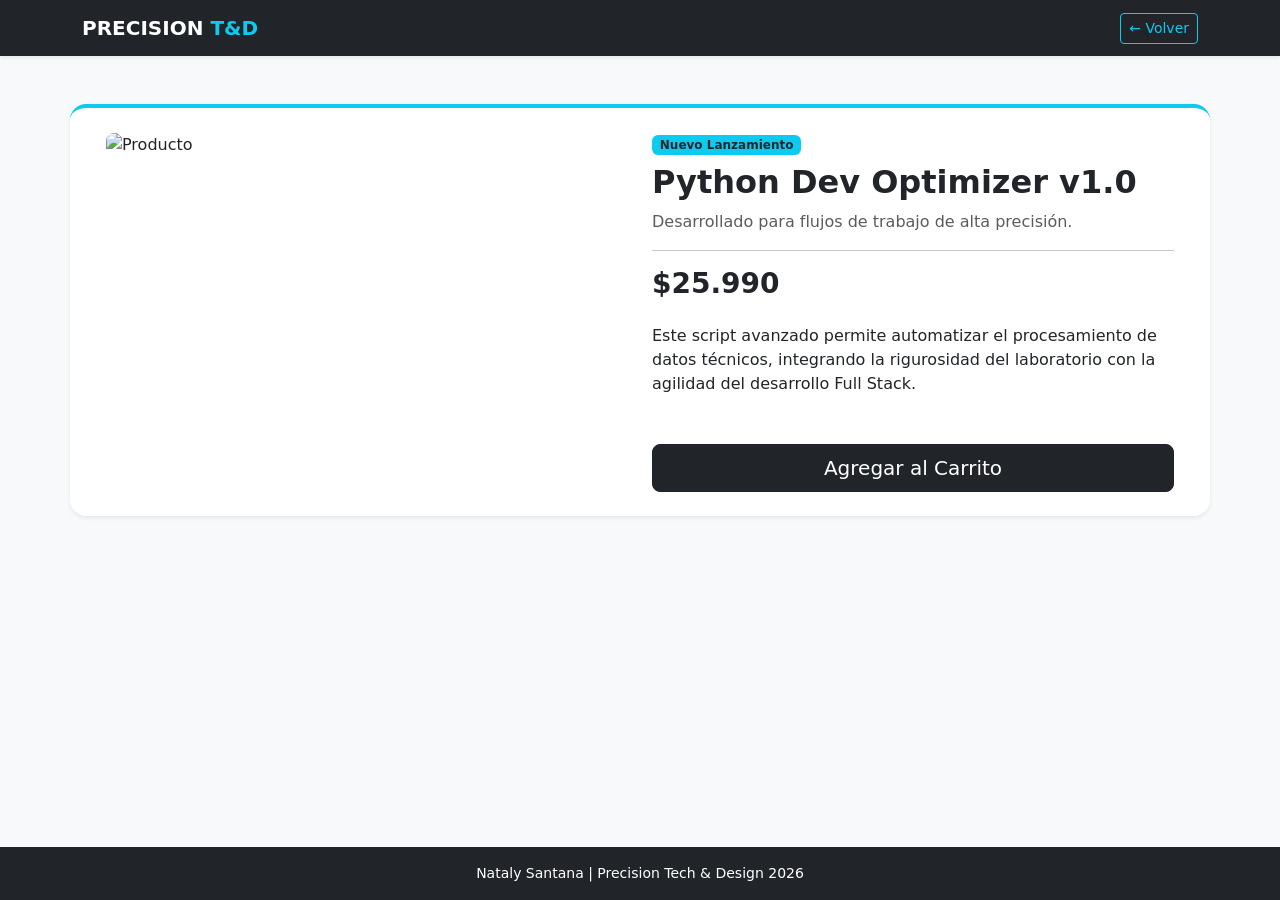
==== detalle.html @ c66ad1d0 "feat: completar MVP con página de detalle de producto responsiva" ====
<!DOCTYPE html>
<html lang="es">
<head>
    <meta charset="UTF-8">
    <meta name="viewport" content="width=device-width, initial-scale=1.0">
    <title>Detalle de Producto | Precision T&D</title>
    <link href="https://cdn.jsdelivr.net/npm/bootstrap@5.3.0/dist/css/bootstrap.min.css" rel="stylesheet">
    <link rel="stylesheet" href="css/styles.css">
</head>
<body class="bg-light min-vh-100 d-flex flex-column">
    <nav class="navbar navbar-dark bg-dark shadow-sm">
        <div class="container">
            <a class="navbar-brand fw-bold" href="index.html">PRECISION <span class="text-info">T&D</span></a>
            <a href="index.html" class="btn btn-outline-info btn-sm">← Volver</a>
        </div>
    </nav>

    <main class="container my-5 flex-grow-1">
        <div class="row bg-white p-4 rounded-4 shadow-sm border-top border-info border-4">
            <div class="col-md-6 mb-4 mb-md-0">
                <img src="https://images.unsplash.com/photo-1515879218367-8466d910aaa4?q=80&w=600" class="img-fluid rounded-3" alt="Producto">
            </div>
            <div class="col-md-6">
                <span class="badge bg-info text-dark mb-2">Nuevo Lanzamiento</span>
                <h2 class="fw-bold">Python Dev Optimizer v1.0</h2>
                <p class="text-muted">Desarrollado para flujos de trabajo de alta precisión.</p>
                <hr>
                <h3 class="text-dark fw-bold">$25.990</h3>
                <p class="mt-4">Este script avanzado permite automatizar el procesamiento de datos técnicos, integrando la rigurosidad del laboratorio con la agilidad del desarrollo Full Stack.</p>
                <div class="d-grid gap-2 mt-5">
                    <button class="btn btn-dark btn-lg" onclick="alert('Producto añadido al carrito')">Agregar al Carrito</button>
                </div>
            </div>
        </div>
    </main>

    <footer class="bg-dark text-white text-center py-3 mt-4">
        <p class="small mb-0">Nataly Santana | Precision Tech & Design 2026</p>
    </footer>
</body>
</html>
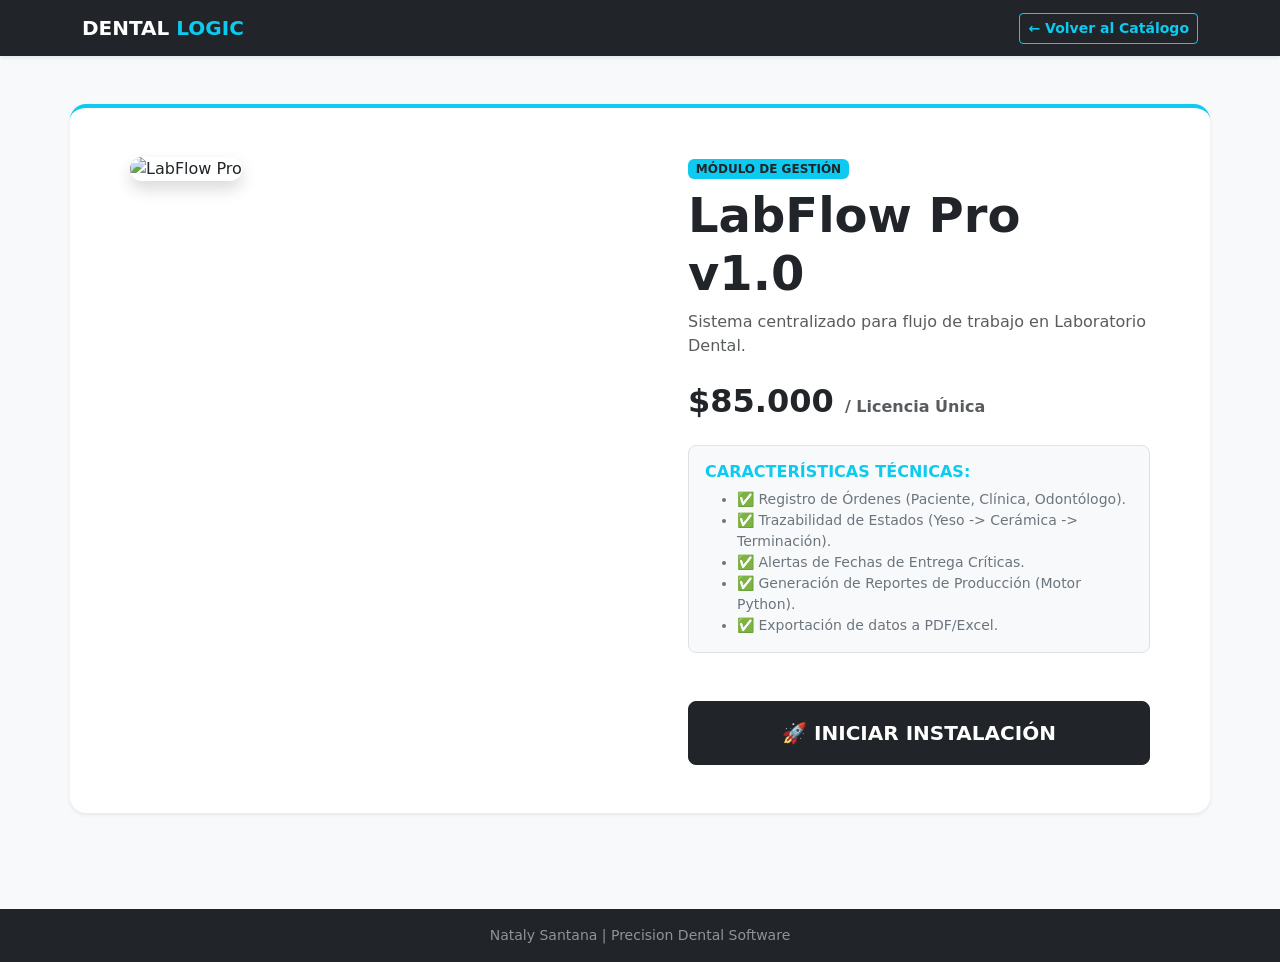
==== commit fe7dcaa9: "fix: restaurar contenido total y eliminar errores de ruta" ====
--- a/detalle.html
+++ b/detalle.html
@@ -3,39 +3,52 @@
 <head>
     <meta charset="UTF-8">
     <meta name="viewport" content="width=device-width, initial-scale=1.0">
-    <title>Detalle de Producto | Precision T&D</title>
+    <title>Especificaciones Técnicas | LabFlow Pro v1.0</title>
     <link href="https://cdn.jsdelivr.net/npm/bootstrap@5.3.0/dist/css/bootstrap.min.css" rel="stylesheet">
     <link rel="stylesheet" href="css/styles.css">
 </head>
-<body class="bg-light min-vh-100 d-flex flex-column">
+<body class="bg-light d-flex flex-column min-vh-100">
     <nav class="navbar navbar-dark bg-dark shadow-sm">
         <div class="container">
-            <a class="navbar-brand fw-bold" href="index.html">PRECISION <span class="text-info">T&D</span></a>
-            <a href="index.html" class="btn btn-outline-info btn-sm">← Volver</a>
+            <a class="navbar-brand fw-bold" href="index.html">DENTAL <span class="text-info">LOGIC</span></a>
+            <a href="index.html" class="btn btn-outline-info btn-sm fw-bold">← Volver al Catálogo</a>
         </div>
     </nav>
 
     <main class="container my-5 flex-grow-1">
-        <div class="row bg-white p-4 rounded-4 shadow-sm border-top border-info border-4">
+        <div class="row bg-white p-4 p-md-5 rounded-4 shadow-sm border-top border-info border-4">
             <div class="col-md-6 mb-4 mb-md-0">
-                <img src="https://images.unsplash.com/photo-1515879218367-8466d910aaa4?q=80&w=600" class="img-fluid rounded-3" alt="Producto">
+                <img src="https://images.unsplash.com/photo-1593010188034-77e8a9391acb?q=80&w=800" class="img-fluid rounded-4 shadow" alt="LabFlow Pro">
             </div>
-            <div class="col-md-6">
-                <span class="badge bg-info text-dark mb-2">Nuevo Lanzamiento</span>
-                <h2 class="fw-bold">Python Dev Optimizer v1.0</h2>
-                <p class="text-muted">Desarrollado para flujos de trabajo de alta precisión.</p>
-                <hr>
-                <h3 class="text-dark fw-bold">$25.990</h3>
-                <p class="mt-4">Este script avanzado permite automatizar el procesamiento de datos técnicos, integrando la rigurosidad del laboratorio con la agilidad del desarrollo Full Stack.</p>
+            <div class="col-md-6 ps-md-5">
+                <span class="badge bg-info text-dark text-uppercase spacing-1 mb-2 fw-bold">Módulo de Gestión</span>
+                <h1 class="display-5 fw-bold text-dark">LabFlow Pro v1.0</h1>
+                <p class="text-muted mb-4">Sistema centralizado para flujo de trabajo en Laboratorio Dental.</p>
+                
+                <h2 class="text-dark fw-bold mb-3">$85.000 <span class="text-muted fs-6">/ Licencia Única</span></h2>
+                
+                <div class="my-4 p-3 bg-light rounded-3 border">
+                    <h6 class="fw-bold text-info text-uppercase spacing-1">Características Técnicas:</h6>
+                    <ul class="small text-secondary mb-0">
+                        <li>✅ Registro de Órdenes (Paciente, Clínica, Odontólogo).</li>
+                        <li>✅ Trazabilidad de Estados (Yeso -> Cerámica -> Terminación).</li>
+                        <li>✅ Alertas de Fechas de Entrega Críticas.</li>
+                        <li>✅ Generación de Reportes de Producción (Motor Python).</li>
+                        <li>✅ Exportación de datos a PDF/Excel.</li>
+                    </ul>
+                </div>
+
                 <div class="d-grid gap-2 mt-5">
-                    <button class="btn btn-dark btn-lg" onclick="alert('Producto añadido al carrito')">Agregar al Carrito</button>
+                    <button class="btn btn-dark btn-lg fw-bold text-uppercase py-3" onclick="alert('Sistema añadido para instalación')">🚀 Iniciar Instalación</button>
                 </div>
             </div>
         </div>
     </main>
 
-    <footer class="bg-dark text-white text-center py-3 mt-4">
-        <p class="small mb-0">Nataly Santana | Precision Tech & Design 2026</p>
+    <footer class="bg-dark text-white-50 py-3 mt-5">
+        <div class="container text-center">
+            <p class="small mb-0">Nataly Santana | Precision Dental Software</p>
+        </div>
     </footer>
 </body>
 </html>
